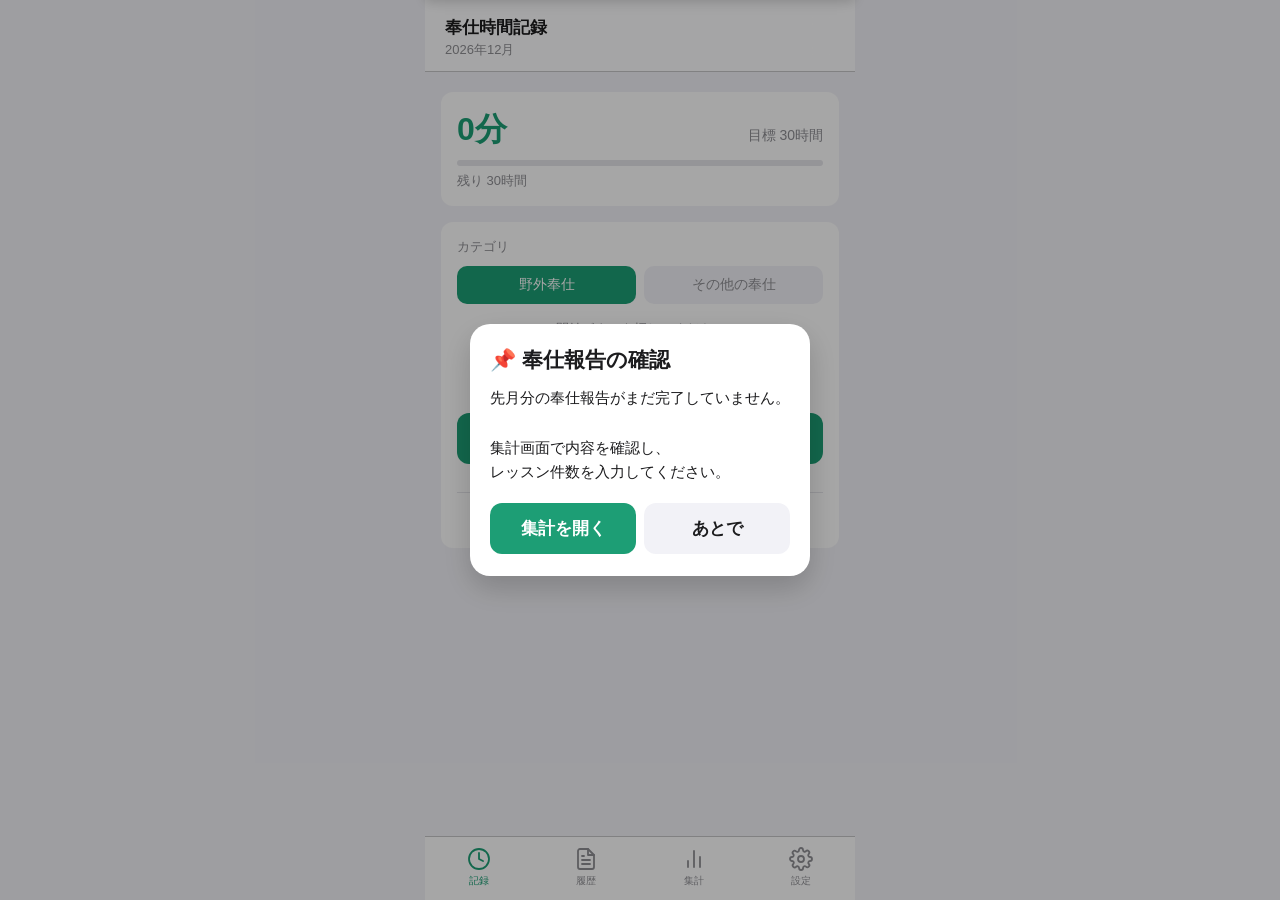
==== index.html @ 9f03d71b "起動画面が表示されるまでの遅延を削減 アプリ本体用の大きなCSSブロックが<head>内にあり、起動画面の描画前に パースがブロックされていた。このCSSブロックを#startup-screenの直後" ====
<!DOCTYPE html>
<html lang="ja">
<head>
<script>window.__vtStartupShownAt=Date.now();</script>
<meta charset="UTF-8">
<meta name="viewport" content="width=device-width, initial-scale=1.0, maximum-scale=1.0, user-scalable=no">
<meta name="apple-mobile-web-app-capable" content="yes">
<meta name="apple-mobile-web-app-status-bar-style" content="default">
<meta name="apple-mobile-web-app-title" content="奉仕記録">
<meta name="theme-color" content="#f2f2f7">
<style>
html,body{background:#f2f2f7}
#startup-screen{position:fixed;inset:0;z-index:10000;display:flex;flex-direction:column;align-items:center;justify-content:center;gap:18px;background:#f2f2f7;color:#1c1c1e;font-family:-apple-system,BlinkMacSystemFont,'Helvetica Neue',sans-serif;transition:opacity .16s ease}
#startup-screen .scene{width:180px}
#startup-screen svg{width:100%;height:auto;display:block;overflow:visible}
#startup-screen .ground-line{stroke:#c6c6c8;stroke-width:2;stroke-linecap:round;stroke-dasharray:5 11;animation:vt-ground-scroll .75s linear infinite}
@keyframes vt-ground-scroll{to{stroke-dashoffset:-16}}
#startup-screen .bob{animation:vt-bob .75s ease-in-out infinite;transform-origin:0 0}
@keyframes vt-bob{0%,100%{transform:translateY(0)}25%,75%{transform:translateY(-2.5px)}50%{transform:translateY(0)}}
#startup-screen .swing-a{animation:vt-swing-a .75s ease-in-out infinite;transform-origin:0 0}
#startup-screen .swing-b{animation:vt-swing-b .75s ease-in-out infinite;transform-origin:0 0}
@keyframes vt-swing-a{0%,100%{transform:rotate(-24deg)}50%{transform:rotate(24deg)}}
@keyframes vt-swing-b{0%,100%{transform:rotate(24deg)}50%{transform:rotate(-24deg)}}
#startup-screen .shadow{animation:vt-shadow-pulse .75s ease-in-out infinite;transform-origin:90px 138px}
@keyframes vt-shadow-pulse{0%,100%{opacity:.16;transform:scaleX(1)}50%{opacity:.1;transform:scaleX(.82)}}
#startup-screen .status{display:flex;align-items:baseline;gap:2px;font-size:13px;color:#8e8e93;letter-spacing:.02em}
#startup-screen .status .dot{animation:vt-dot-fade 1.2s ease-in-out infinite}
#startup-screen .status .dot:nth-child(2){animation-delay:.2s}
#startup-screen .status .dot:nth-child(3){animation-delay:.4s}
#startup-screen .status .dot:nth-child(4){animation-delay:.6s}
@keyframes vt-dot-fade{0%,60%,100%{opacity:.2}30%{opacity:1}}
body.app-ready #startup-screen{opacity:0;pointer-events:none}
@media (prefers-reduced-motion:reduce){#startup-screen .ground-line,#startup-screen .bob,#startup-screen .swing-a,#startup-screen .swing-b,#startup-screen .shadow,#startup-screen .status .dot{animation:none}}
</style>
<link rel="apple-touch-icon" sizes="180x180" href="/volunteer-tracker/apple-touch-icon-v2.png">
<link rel="manifest" href="manifest.json">
<title>奉仕時間記録</title>
</head>
<body>
<div id="startup-screen" role="status" aria-live="polite" aria-label="読み込み中">
  <div class="scene">
    <svg viewBox="0 0 260 150">
      <line class="ground-line" x1="4" y1="138" x2="256" y2="138"></line>
      <g transform="translate(196,138)">
        <rect x="-24" y="-37" width="48" height="37" fill="#e4ded0" rx="2"></rect>
        <polygon points="-30,-37 0,-62 30,-37" fill="#b5573a"></polygon>
        <rect x="-6" y="-18" width="12" height="18" fill="#1D9E75" rx="1.5"></rect>
        <rect x="-16" y="-30" width="9" height="9" fill="#f2f2f7" rx="1"></rect>
        <rect x="7" y="-30" width="9" height="9" fill="#f2f2f7" rx="1"></rect>
      </g>
      <ellipse class="shadow" cx="90" cy="138" rx="20" ry="4" fill="#000"></ellipse>
      <g transform="translate(90,138)">
        <g class="bob">
          <g transform="translate(-7,-74)">
            <g class="swing-b">
              <rect x="-4" y="0" width="8" height="24" rx="4" fill="#1D9E75"></rect>
            </g>
          </g>
          <g transform="translate(1,-48)">
            <g class="swing-b">
              <rect x="-5" y="0" width="10" height="42" rx="4.5" fill="#3d4a5c"></rect>
              <ellipse cx="0" cy="42" rx="6.5" ry="3" fill="#22282f"></ellipse>
            </g>
          </g>
          <g transform="translate(-7,-48)">
            <g class="swing-a">
              <rect x="-5" y="0" width="10" height="42" rx="4.5" fill="#3d4a5c"></rect>
              <ellipse cx="0" cy="42" rx="6.5" ry="3" fill="#22282f"></ellipse>
            </g>
          </g>
          <rect x="-11" y="-78" width="22" height="30" rx="9" fill="#1D9E75"></rect>
          <circle cx="0" cy="-96" r="13" fill="#f0b189"></circle>
          <path d="M-13,-98 Q-13,-112 0,-112 Q13,-112 13,-98 L13,-93 Q0,-101 -13,-93 Z" fill="#3a2c22"></path>
          <circle cx="-4.5" cy="-95" r="1.4" fill="#3a2c22"></circle>
          <circle cx="4.5" cy="-95" r="1.4" fill="#3a2c22"></circle>
          <path d="M-4,-89 Q0,-86 4,-89" stroke="#3a2c22" stroke-width="1.3" fill="none" stroke-linecap="round"></path>
          <g transform="translate(7,-74)">
            <g class="swing-a">
              <rect x="-4" y="0" width="8" height="24" rx="4" fill="#f0b189"></rect>
            </g>
          </g>
        </g>
      </g>
    </svg>
  </div>
  <div class="status">Loading<span class="dot">.</span><span class="dot">.</span><span class="dot">.</span></div>
</div>
<style>
* { box-sizing: border-box; margin: 0; padding: 0; -webkit-tap-highlight-color: transparent; }
body { font-family: -apple-system, BlinkMacSystemFont, 'Helvetica Neue', sans-serif; background: #f2f2f7; color: #1c1c1e; min-height: 100vh; }
button, .tab { -webkit-user-select: none; user-select: none; touch-action: manipulation; }
.app { max-width: 430px; margin: 0 auto; padding: 0 0 calc(74px + env(safe-area-inset-bottom)) 0; }
.tab-bar { position: fixed; bottom: 0; left: 50%; transform: translateX(-50%); width: 100%; max-width: 430px; background: rgba(255,255,255,0.92); backdrop-filter: blur(20px); -webkit-backdrop-filter: blur(20px); border-top: 0.5px solid #c6c6c8; display: flex; z-index: 100; padding-bottom: max(env(safe-area-inset-bottom), 8px); }
.tab { flex: 1; display: flex; flex-direction: column; align-items: center; padding: 10px 0 4px; font-size: 10px; color: #8e8e93; cursor: pointer; gap: 3px; transition: transform 0.08s ease, opacity 0.08s ease; }
.tab.active { color: #1D9E75; }
.tab svg { width: 24px; height: 24px; }
.header { background: rgba(255,255,255,0.92); backdrop-filter: blur(20px); -webkit-backdrop-filter: blur(20px); padding: 16px 20px 12px; border-bottom: 0.5px solid #c6c6c8; position: sticky; top: 0; z-index: 50; }
.header-title { font-size: 17px; font-weight: 600; }
.header-sub { font-size: 13px; color: #8e8e93; margin-top: 2px; }
.section { padding: 20px 16px 0; }
.card { background: #fff; border-radius: 12px; overflow: hidden; margin-bottom: 16px; }
.progress-wrap { padding: 16px; }
.progress-nums { display: flex; justify-content: space-between; align-items: baseline; margin-bottom: 8px; }
.progress-main { font-size: 32px; font-weight: 600; color: #1D9E75; }
.progress-goal { font-size: 14px; color: #8e8e93; }
.progress-bar { height: 6px; background: #e5e5ea; border-radius: 3px; overflow: hidden; }
.progress-fill { height: 100%; background: #1D9E75; border-radius: 3px; transition: width 0.4s ease; }
.progress-remain { font-size: 13px; color: #8e8e93; margin-top: 6px; }
.cat-row { display: flex; gap: 8px; padding: 0 16px 16px; }
.cat-btn { flex: 1; padding: 10px 8px; border-radius: 10px; border: none; font-size: 14px; font-weight: 500; cursor: pointer; transition: transform 0.08s ease, filter 0.08s ease, opacity 0.08s ease, background-color 0.12s ease; background: #f2f2f7; color: #8e8e93; }
.cat-btn.active { background: #1D9E75; color: #fff; }
.timer-area { padding: 8px 16px 16px; text-align: center; }
.timer-label { font-size: 13px; color: #8e8e93; margin-bottom: 4px; min-height: 18px; }
.timer-display { font-size: 48px; font-weight: 200; letter-spacing: 2px; color: #1c1c1e; margin-bottom: 16px; font-variant-numeric: tabular-nums; }
.timer-display.running { color: #1D9E75; }
.btn-primary { width: 100%; padding: 14px; border-radius: 12px; border: none; font-size: 17px; font-weight: 600; cursor: pointer; transition: transform 0.08s ease, filter 0.08s ease, opacity 0.08s ease, background-color 0.12s ease; }
.btn-green { background: #1D9E75; color: #fff; }
.btn-green:active { background: #158a63; }
.btn-red { background: #ff3b30; color: #fff; }
.btn-red:active { background: #d93025; }
.btn-gray { background: #f2f2f7; color: #1c1c1e; }
.btn-gray:active { background: #e5e5ea; }
.btn-link { background: none; border: none; font-size: 15px; color: #1D9E75; cursor: pointer; padding: 10px 0; display: block; width: 100%; text-align: center; transition: transform 0.08s ease, opacity 0.08s ease; }
.btn-link.muted { color: #8e8e93; }
.divider { display: flex; align-items: center; gap: 10px; padding: 4px 0 8px; }
.divider-line { flex: 1; height: 0.5px; background: #e5e5ea; }
.divider-text { font-size: 12px; color: #c7c7cc; }
.manual-area { padding: 0 16px 16px; }
.input-row { display: flex; align-items: center; gap: 10px; margin-bottom: 12px; }
.input-row label { font-size: 15px; color: #8e8e93; width: 38px; flex-shrink: 0; }
.input-row input { flex: 1; font-size: 16px; padding: 10px 12px; border: 0.5px solid #c6c6c8; border-radius: 10px; background: #fff; color: #1c1c1e; -webkit-appearance: none; }
.input-row input:focus { outline: none; border-color: #1D9E75; }
.deduct-title { font-size: 13px; color: #8e8e93; margin-bottom: 10px; }
.deduct-row { display: flex; gap: 8px; align-items: center; margin-bottom: 8px; }
.deduct-row input { flex: 1; font-size: 15px; padding: 8px 10px; border: 0.5px solid #c6c6c8; border-radius: 10px; background: #fff; color: #1c1c1e; -webkit-appearance: none; }
.deduct-row input:focus { outline: none; border-color: #1D9E75; }
.deduct-sep { font-size: 13px; color: #c7c7cc; }
.deduct-del { width: 28px; height: 28px; border-radius: 50%; background: #ff3b30; border: none; color: #fff; font-size: 16px; cursor: pointer; display: flex; align-items: center; justify-content: center; flex-shrink: 0; transition: transform 0.08s ease, filter 0.08s ease, opacity 0.08s ease; }
.btn-add-deduct { background: none; border: none; font-size: 15px; color: #1D9E75; cursor: pointer; padding: 6px 0 12px; display: block; transition: transform 0.08s ease, opacity 0.08s ease; }
.log-item { padding: 12px 16px; border-bottom: 0.5px solid #f2f2f7; display: flex; align-items: center; justify-content: space-between; }
.log-item:last-child { border-bottom: none; }
.log-left { min-width: 0; padding-right: 10px; }
.log-date-str { font-size: 15px; font-weight: 500; }
.log-time-str { font-size: 13px; color: #8e8e93; margin-top: 2px; }
.log-right { text-align: right; flex-shrink: 0; }
.log-hours { font-size: 20px; font-weight: 600; color: #1c1c1e; }
.badge { display: inline-block; font-size: 11px; padding: 2px 8px; border-radius: 6px; margin-bottom: 4px; }
.badge-main { background: #d1f0e7; color: #0f6e56; }
.badge-other { background: #fef0cc; color: #854f0b; }
.badge-manual { background: #f2f2f7; color: #8e8e93; margin-left: 4px; }
.badge-edited { background: #e8f1ff; color: #1d4f91; margin-left: 4px; }
.log-actions { margin-top: 8px; }
.log-edit-btn { border: none; background: #f2f2f7; color: #1D9E75; border-radius: 8px; padding: 6px 10px; font-size: 13px; font-weight: 500; cursor: pointer; transition: transform 0.08s ease, filter 0.08s ease, opacity 0.08s ease, background-color 0.12s ease; }
.log-edit-btn:active { background: #e5e5ea; }
.log-item.editing { background: #f3fbf8; }
.edit-card { overflow: visible; }
.edit-title { padding: 16px 16px 4px; font-size: 17px; font-weight: 600; }
.edit-sub { padding: 0 16px 12px; font-size: 13px; color: #8e8e93; }
.edit-area { padding: 0 16px 16px; }
.edit-row { display: flex; align-items: center; gap: 10px; margin-bottom: 12px; }
.edit-row label { font-size: 15px; color: #8e8e93; width: 70px; flex-shrink: 0; }
.edit-row input { flex: 1; font-size: 16px; padding: 10px 12px; border: 0.5px solid #c6c6c8; border-radius: 10px; background: #fff; color: #1c1c1e; -webkit-appearance: none; }
.edit-row input:focus { outline: none; border-color: #1D9E75; }
.edit-cat-row { display: flex; gap: 8px; margin-bottom: 12px; }
.edit-cat-btn { flex: 1; padding: 10px 8px; border-radius: 10px; border: none; font-size: 14px; font-weight: 500; cursor: pointer; transition: transform 0.08s ease, filter 0.08s ease, opacity 0.08s ease, background-color 0.12s ease; background: #f2f2f7; color: #8e8e93; }
.edit-cat-btn.active { background: #1D9E75; color: #fff; }
.edit-actions { display: flex; gap: 8px; margin-top: 4px; }
.edit-actions .btn-primary { flex: 1; }
.edit-delete { background: none; border: none; color: #ff3b30; font-size: 15px; padding: 12px 0 0; width: 100%; cursor: pointer; transition: transform 0.08s ease, opacity 0.08s ease; }
.summary-big { padding: 16px; }
.summary-label { font-size: 13px; color: #8e8e93; margin-bottom: 4px; }
.summary-num { font-size: 40px; font-weight: 600; color: #1D9E75; }
.summary-row { padding: 12px 16px; display: flex; justify-content: space-between; align-items: center; border-bottom: 0.5px solid #f2f2f7; }
.summary-row:last-child { border-bottom: none; }
.summary-row-label { font-size: 15px; }
.summary-row-val { font-size: 15px; font-weight: 500; }
.summary-remain { font-size: 13px; color: #8e8e93; padding: 12px 16px; }
.annual-summary-card { overflow: visible; }
.annual-summary-head { display:flex; align-items:flex-start; justify-content:space-between; gap:12px; padding:16px 16px 10px; border-bottom:0.5px solid #f2f2f7; }
.annual-fiscal-label { font-size:13px; color:#8e8e93; line-height:1.35; margin-top:3px; }
.annual-goal-small { font-size:13px; color:#8e8e93; white-space:nowrap; padding-top:2px; }
.annual-total-row { padding:12px 16px 8px; display:flex; justify-content:space-between; align-items:center; }
.annual-progress-bar { margin:0 16px 0; }
.annual-goal-input { width:92px; }
.lesson-input { width:86px; font-size:16px; padding:6px 10px; border:.5px solid #c6c6c8; border-radius:8px; text-align:right; color:#1c1c1e; background:#fff; }
.report-card-title { padding:16px 16px 4px; font-size:18px; font-weight:700; }
.report-card-sub { padding:0 16px 12px; font-size:13px; color:#8e8e93; line-height:1.45; white-space:pre-line; }
.report-status { padding:12px 16px; font-size:13px; color:#8e8e93; border-top:.5px solid #f2f2f7; }
.setting-row { padding: 12px 16px; display: flex; align-items: center; justify-content: space-between; border-bottom: 0.5px solid #f2f2f7; }
.setting-row:last-child { border-bottom: none; }
.setting-label { font-size: 16px; }
.setting-input { width: 80px; font-size: 16px; padding: 6px 10px; border: 0.5px solid #c6c6c8; border-radius: 8px; text-align: right; color: #1c1c1e; background: #fff; }
.setting-unit { font-size: 15px; color: #8e8e93; margin-left: 6px; }
.setting-save { background: #1D9E75; color: #fff; border: none; border-radius: 8px; padding: 7px 16px; font-size: 15px; font-weight: 500; cursor: pointer; transition: transform 0.08s ease, filter 0.08s ease, opacity 0.08s ease; }
.setting-desc { font-size: 12px; color: #8e8e93; margin-top: 3px; line-height: 1.35; max-width: 230px; }
.setting-value { font-size: 15px; color: #8e8e93; }
.section-header { font-size: 13px; color: #8e8e93; padding: 16px 16px 6px; text-transform: uppercase; letter-spacing: 0.5px; }
.empty { padding: 32px 16px; text-align: center; font-size: 15px; color: #c7c7cc; }
.month-nav { display:flex; align-items:center; justify-content:space-between; gap:10px; margin:16px 16px 0; }
.month-nav-btn { width:44px; height:36px; border:none; border-radius:10px; background:#fff; color:#1D9E75; font-size:24px; line-height:1; cursor:pointer; transition:transform .08s ease, filter .08s ease, opacity .08s ease; }
.month-nav-label { flex:1; text-align:center; font-size:17px; font-weight:600; color:#1c1c1e; }
.fiscal-label { margin:10px 16px 0; font-size:13px; color:#8e8e93; text-align:center; }
.live-start-edit, .live-end-edit { display: none; margin: 12px 16px 0; padding: 12px; background: #f2f2f7; border-radius: 12px; text-align: left; }
.live-start-edit.show, .live-end-edit.show { display: block; }
.live-start-label, .live-end-label { font-size: 13px; color: #8e8e93; margin-bottom: 8px; }
.live-start-row, .live-end-row { display: flex; gap: 8px; align-items: center; }
.live-start-row input, .live-end-row input { flex: 1; font-size: 16px; padding: 10px 12px; border: 0.5px solid #c6c6c8; border-radius: 10px; background: #fff; color: #1c1c1e; -webkit-appearance: none; }
.live-start-row input:focus, .live-end-row input:focus { outline: none; border-color: #1D9E75; }
.live-start-row button, .live-end-row button { border: none; background: #1D9E75; color: #fff; border-radius: 10px; padding: 10px 12px; font-size: 14px; font-weight: 600; cursor: pointer; white-space: nowrap; }
.toast { position: fixed; bottom: 90px; left: 50%; transform: translateX(-50%); background: rgba(0,0,0,0.75); color: #fff; padding: 10px 20px; border-radius: 20px; font-size: 14px; opacity: 0; transition: opacity 0.25s; pointer-events: none; white-space: nowrap; z-index: 200; }
.toast.show { opacity: 1; }
.is-pressing { transform: scale(0.97); filter: brightness(0.94); opacity: 0.82; }
.btn-primary.is-pressing { transform: scale(0.985); filter: brightness(0.9); opacity: 1; }
.tab.is-pressing { transform: translateY(1px) scale(0.96); filter: none; opacity: 0.65; }
.btn-link.is-pressing, .btn-add-deduct.is-pressing { transform: scale(0.98); filter: none; opacity: 0.55; }
.notice-overlay{position:fixed;inset:0;background:rgba(0,0,0,.35);display:none;align-items:center;justify-content:center;z-index:450;padding:24px}
.notice-overlay.show{display:flex;animation:goalFade .2s ease}
.notice-card{background:#fff;border-radius:20px;padding:22px 20px;max-width:340px;width:100%;box-shadow:0 12px 30px rgba(0,0,0,.18)}
.notice-title{font-size:21px;font-weight:700;margin-bottom:12px}
.notice-msg{font-size:15px;line-height:1.65;color:#1c1c1e;margin-bottom:18px;white-space:pre-line}
.notice-actions{display:flex;gap:8px}.notice-actions button{flex:1}
.goal-overlay{position:fixed;inset:0;background:rgba(0,0,0,.35);display:none;align-items:center;justify-content:center;z-index:500;padding:24px}
.goal-overlay.show{display:flex;animation:goalFade .25s ease}
.goal-card{background:#fff;border-radius:20px;padding:28px 24px;text-align:center;max-width:320px;width:100%;box-shadow:0 12px 30px rgba(0,0,0,.18);animation:goalPop .35s ease}
.goal-title{font-size:28px;font-weight:700;margin-bottom:12px}.goal-msg{font-size:18px;line-height:1.6}
@keyframes goalFade{from{opacity:0}to{opacity:1}}@keyframes goalPop{0%{transform:scale(.9)}70%{transform:scale(1.03)}100%{transform:scale(1)}}
.update-banner{position:fixed;top:0;left:50%;width:100%;max-width:430px;transform:translateX(-50%) translateY(-100%);display:flex;align-items:center;justify-content:space-between;gap:12px;background:#1c1c1e;color:#fff;padding:12px 16px;padding-top:calc(12px + env(safe-area-inset-top));z-index:600;box-shadow:0 2px 12px rgba(0,0,0,.18);transition:transform .2s ease}
.update-banner.show{transform:translateX(-50%) translateY(0)}
.update-banner span{font-size:14px}
.update-banner .update-actions{display:flex;gap:8px;flex-shrink:0}
.update-banner button{border:none;border-radius:8px;padding:8px 14px;font-size:13px;font-weight:600;cursor:pointer}
.update-banner .update-apply{background:#1D9E75;color:#fff}
.update-banner .update-dismiss{background:rgba(255,255,255,.15);color:#fff}
</style>
<div class="app">
  <div id="view-record">
    <div class="header">
      <div class="header-title">奉仕時間記録</div>
      <div class="header-sub" id="header-month"></div>
    </div>
    <div class="section">
      <div class="card">
        <div class="progress-wrap">
          <div class="progress-nums">
            <div class="progress-main" id="total-display">0分</div>
            <div class="progress-goal" id="goal-label">目標 30時間</div>
          </div>
          <div class="progress-bar"><div class="progress-fill" id="progress-fill" style="width:0%"></div></div>
          <div class="progress-remain" id="progress-remain">残り 30時間</div>
        </div>
      </div>
      <div class="card">
        <div style="padding:16px 16px 8px">
          <div style="font-size:13px;color:#8e8e93;margin-bottom:10px">カテゴリ</div>
          <div class="cat-row" style="padding:0;margin-bottom:0">
            <button class="cat-btn active" id="btn-main" onclick="selectCat('main')">野外奉仕</button>
            <button class="cat-btn" id="btn-other" onclick="selectCat('other')">その他の奉仕</button>
          </div>
        </div>
        <div id="timer-section">
          <div class="timer-area">
            <div class="timer-label" id="timer-label">開始ボタンを押してください</div>
            <div class="timer-display" id="timer-display">00:00:00</div>
            <button class="btn-primary btn-green" id="start-btn" onclick="toggleTimer()">開始</button>
            <div class="live-start-edit" id="live-start-edit">
              <div class="live-start-label">開始時刻を修正</div>
              <div class="live-start-row">
                <input type="time" id="live-start-time">
                <button type="button" onclick="applyLiveStartTime()">反映</button>
              </div>
            </div>
          </div>
          <div style="padding:0 16px">
            <div class="divider"><div class="divider-line"></div><div class="divider-text">または</div><div class="divider-line"></div></div>
            <button class="btn-link" onclick="showManual()">時刻を手動で入力する</button>
          </div>
        </div>
        <div id="manual-section" style="display:none">
          <div class="manual-area">
            <div class="input-row"><label>日付</label><input type="date" id="manual-date"></div>
            <div class="input-row"><label>開始</label><input type="time" id="manual-start"></div>
            <div class="input-row"><label>終了</label><input type="time" id="manual-end"></div>
            <button class="btn-primary btn-green" onclick="submitManual()">次へ</button>
            <button class="btn-link muted" onclick="hideManual()">タイマーに戻る</button>
          </div>
        </div>
      </div>
      <div class="card" id="deduct-card" style="display:none">
        <div class="live-end-edit" id="live-end-edit">
          <div class="live-end-label">終了時刻を修正</div>
          <div class="live-end-row">
            <input type="time" id="live-end-time">
            <button type="button" onclick="applyLiveEndTime()">反映</button>
          </div>
        </div>
        <div style="padding:16px 16px 4px">
          <div class="deduct-title">中断時間を差し引く（任意）</div>
          <div id="deduct-list"></div>
          <button class="btn-add-deduct" onclick="addDeductRow()">＋ 中断時間を追加</button>
        </div>
        <div style="padding:0 16px 16px">
          <button class="btn-primary btn-gray" onclick="confirmSession()">記録を確定する</button>
        </div>
      </div>
    </div>
  </div>

  <div id="view-log" style="display:none">
    <div class="header"><div class="header-title" id="log-title">履歴</div></div>
    <div class="month-nav">
      <button class="month-nav-btn" onclick="changeSelectedMonth(-1)">‹</button>
      <div class="month-nav-label" id="log-month-label">-</div>
      <button class="month-nav-btn" onclick="changeSelectedMonth(1)">›</button>
    </div>
    <div class="fiscal-label" id="log-fiscal-label">-</div>
    <div class="card" style="margin:16px">
      <div id="log-list"><div class="empty">記録がまだありません</div></div>
    </div>
    <div class="card edit-card" id="edit-card" style="display:none;margin:16px">
      <div class="edit-title">記録を編集</div>
      <div class="edit-sub" id="edit-sub">選択した記録を修正します</div>
      <div class="edit-area">
        <div class="edit-cat-row">
          <button class="edit-cat-btn active" id="edit-cat-main" onclick="selectEditCat('main')">野外奉仕</button>
          <button class="edit-cat-btn" id="edit-cat-other" onclick="selectEditCat('other')">その他の奉仕</button>
        </div>
        <div class="edit-row"><label>日付</label><input type="date" id="edit-date"></div>
        <div class="edit-row"><label>開始</label><input type="time" id="edit-start"></div>
        <div class="edit-row"><label>終了</label><input type="time" id="edit-end"></div>
        <div class="edit-row"><label>中断</label><input type="number" id="edit-deduct" min="0" step="1" inputmode="numeric"><span class="setting-unit">分</span></div>
        <div class="edit-actions">
          <button class="btn-primary btn-green" onclick="saveEditSession()">保存</button>
          <button class="btn-primary btn-gray" onclick="cancelEditSession()">キャンセル</button>
        </div>
        <button class="edit-delete" onclick="deleteEditSession()">この記録を削除する</button>
      </div>
    </div>
  </div>

  <div id="view-summary" style="display:none">
    <div class="header"><div class="header-title" id="summary-title">集計</div></div>
    <div class="month-nav">
      <button class="month-nav-btn" onclick="changeSelectedMonth(-1)">‹</button>
      <div class="month-nav-label" id="summary-month-label">-</div>
      <button class="month-nav-btn" onclick="changeSelectedMonth(1)">›</button>
    </div>
    <div class="fiscal-label" id="summary-fiscal-label">-</div>
    <div style="margin:16px">
      <div class="card">
        <div class="summary-big">
          <div class="summary-label">合計時間</div>
          <div class="summary-num" id="sum-total">0分</div>
        </div>
        <div class="summary-row"><span class="summary-row-label">野外奉仕</span><span class="summary-row-val" id="sum-main">0分</span></div>
        <div class="summary-row"><span class="summary-row-label">その他の奉仕</span><span class="summary-row-val" id="sum-other">0分</span></div>
        <div class="summary-row"><span class="summary-row-label">レッスン</span><span class="summary-row-val"><input type="number" class="lesson-input" id="lesson-input" min="0" step="1" inputmode="numeric" onchange="saveLessonCount()"> 件</span></div>
        <div class="summary-remain" id="sum-remain">目標まで残り 30時間</div>
      </div>
      <div class="card annual-summary-card">
        <div class="annual-summary-head">
          <div>
            <div class="summary-label">年度目標</div>
            <div class="annual-fiscal-label" id="annual-fiscal-label">-</div>
          </div>
          <div class="annual-goal-small" id="annual-goal-label">目標 600時間</div>
        </div>
        <div class="annual-total-row">
          <span class="summary-row-label">年度合計</span>
          <span class="summary-row-val" id="annual-total">0分</span>
        </div>
        <div class="progress-bar annual-progress-bar"><div class="progress-fill" id="annual-progress-fill" style="width:0%"></div></div>
        <div class="summary-remain" id="annual-remain">年度目標まで残り 600時間</div>
      </div>
      <div class="card">
        <div class="report-card-title" id="report-title">奉仕報告</div>
        <div class="report-card-sub" id="report-summary-text">月別の奉仕報告を確認できます。</div>
        <div style="padding:0 16px 16px"><button class="btn-primary btn-green" id="report-done-btn" onclick="markReportDone()">報告済みにする</button></div>
        <div class="report-status" id="report-status">未報告</div>
      </div>
    </div>
  </div>

  <div id="view-settings" style="display:none">
    <div class="header"><div class="header-title">設定</div></div>
    <div style="margin:16px">
      <div class="section-header">月次目標</div>
      <div class="card">
        <div class="setting-row">
          <span class="setting-label">目標時間</span>
          <div style="display:flex;align-items:center">
            <input type="number" class="setting-input" id="goal-input" value="30" min="1" max="999">
            <span class="setting-unit">時間</span>
            <button class="setting-save" onclick="saveGoal()" style="margin-left:10px">保存</button>
          </div>
        </div>
      </div>
      <div style="font-size:13px;color:#8e8e93;padding:8px 4px">毎月この値がデフォルト目標として適用されます。</div>
      <div class="section-header">年次目標</div>
      <div class="card">
        <div class="setting-row">
          <span class="setting-label">年度目標時間</span>
          <div style="display:flex;align-items:center">
            <input type="number" class="setting-input annual-goal-input" id="annual-goal-input" value="600" min="1" max="9999">
            <span class="setting-unit">時間</span>
            <button class="setting-save" onclick="saveAnnualGoal()" style="margin-left:10px">保存</button>
          </div>
        </div>
      </div>
      <div style="font-size:13px;color:#8e8e93;padding:8px 4px">9月〜翌8月の年度目標として適用されます。</div>
      <div class="section-header">バックアップ</div>
      <div class="card">
        <div class="setting-row">
          <div><div class="setting-label">バックアップを書き出す</div><div class="setting-desc">記録・月次目標・年次目標をJSONファイルに保存します。</div></div>
          <button class="setting-save" onclick="exportBackup()">書き出し</button>
        </div>
        <div class="setting-row">
          <div><div class="setting-label">バックアップを読み込む</div><div class="setting-desc">機種変更時などにJSONファイルから復元します。</div></div>
          <button class="setting-save" onclick="openImportBackup()">読み込み</button>
        </div>
      </div>
      <div style="font-size:13px;color:#8e8e93;padding:8px 4px">復元前には現在のデータを端末内に自動退避します。</div>
      <input type="file" id="backup-file-input" accept="application/json,.json" style="display:none" onchange="importBackupFile(event)">
      <div class="section-header">アプリ情報</div>
      <div class="card">
        <div class="setting-row"><span class="setting-label">現在のバージョン</span><span class="setting-value" id="app-version-label">-</span></div>
        <div class="setting-row">
          <div><div class="setting-label">最新版を読み込む</div><div class="setting-desc">GitHub Pages上の最新ファイルを再取得します。</div></div>
          <button class="setting-save" onclick="reloadLatestApp()">更新</button>
        </div>
      </div>
      <div style="font-size:13px;color:#8e8e93;padding:8px 4px">更新前にも現在のデータを端末内に自動退避します。</div>
    </div>
  </div>
</div>

<nav class="tab-bar">
  <div class="tab active" onclick="showTab('record')" id="tab-record"><svg viewBox="0 0 24 24" fill="none" stroke="currentColor" stroke-width="1.8" stroke-linecap="round" stroke-linejoin="round"><circle cx="12" cy="12" r="10"/><polyline points="12 6 12 12 16 14"/></svg>記録</div>
  <div class="tab" onclick="showTab('log')" id="tab-log"><svg viewBox="0 0 24 24" fill="none" stroke="currentColor" stroke-width="1.8" stroke-linecap="round" stroke-linejoin="round"><path d="M14 2H6a2 2 0 0 0-2 2v16a2 2 0 0 0 2 2h12a2 2 0 0 0 2-2V8z"/><polyline points="14 2 14 8 20 8"/><line x1="16" y1="13" x2="8" y2="13"/><line x1="16" y1="17" x2="8" y2="17"/><polyline points="10 9 9 9 8 9"/></svg>履歴</div>
  <div class="tab" onclick="showTab('summary')" id="tab-summary"><svg viewBox="0 0 24 24" fill="none" stroke="currentColor" stroke-width="1.8" stroke-linecap="round" stroke-linejoin="round"><line x1="18" y1="20" x2="18" y2="10"/><line x1="12" y1="20" x2="12" y2="4"/><line x1="6" y1="20" x2="6" y2="14"/></svg>集計</div>
  <div class="tab" onclick="showTab('settings')" id="tab-settings"><svg viewBox="0 0 24 24" fill="none" stroke="currentColor" stroke-width="1.8" stroke-linecap="round" stroke-linejoin="round"><circle cx="12" cy="12" r="3"/><path d="M19.4 15a1.65 1.65 0 0 0 .33 1.82l.06.06a2 2 0 0 1-2.83 2.83l-.06-.06a1.65 1.65 0 0 0-1.82-.33 1.65 1.65 0 0 0-1 1.51V21a2 2 0 0 1-4 0v-.09A1.65 1.65 0 0 0 9 19.4a1.65 1.65 0 0 0-1.82.33l-.06.06a2 2 0 0 1-2.83-2.83l.06-.06A1.65 1.65 0 0 0 4.68 15a1.65 1.65 0 0 0-1.51-1H3a2 2 0 0 1 0-4h.09A1.65 1.65 0 0 0 4.6 9a1.65 1.65 0 0 0-.33-1.82l-.06-.06a2 2 0 0 1 2.83-2.83l.06.06A1.65 1.65 0 0 0 9 4.68a1.65 1.65 0 0 0 1-1.51V3a2 2 0 0 1 4 0v.09a1.65 1.65 0 0 0 1 1.51 1.65 1.65 0 0 0 1.82-.33l.06-.06a2 2 0 0 1 2.83 2.83l-.06.06A1.65 1.65 0 0 0 19.4 9a1.65 1.65 0 0 0 1.51 1H21a2 2 0 0 1 0 4h-.09a1.65 1.65 0 0 0-1.51 1z"/></svg>設定</div>
</nav>

<div class="toast" id="toast"></div>
<div class="update-banner" id="update-banner" role="status" aria-live="polite">
  <span>新しいバージョンがあります</span>
  <div class="update-actions">
    <button type="button" class="update-apply" onclick="applyUpdateNow()">今すぐ更新</button>
    <button type="button" class="update-dismiss" onclick="dismissUpdateBanner()">あとで</button>
  </div>
</div>
<div class="notice-overlay" id="report-notice-overlay"><div class="notice-card"><div class="notice-title">📌 奉仕報告の確認</div><div class="notice-msg">先月分の奉仕報告がまだ完了していません。<br><br>集計画面で内容を確認し、<br>レッスン件数を入力してください。</div><div class="notice-actions"><button class="btn-primary btn-green" onclick="openPendingReport()">集計を開く</button><button class="btn-primary btn-gray" onclick="snoozeReportNotice()">あとで</button></div></div></div>
<div class="goal-overlay" id="goal-overlay" onclick="hideGoalBanner()"><div class="goal-card"><div class="goal-title">🎉目標達成！</div><div class="goal-msg">よく頑張りました！<br>あなたは忠実な良い奴隷です。</div></div></div>

<script src="js/app.js?v=20260726-3"></script>
<script>
(function(){
  var MIN_STARTUP_DISPLAY_MS = 1300;
  var elapsed = Date.now() - (window.__vtStartupShownAt || Date.now());
  var wait = Math.max(0, MIN_STARTUP_DISPLAY_MS - elapsed);
  setTimeout(function(){
    requestAnimationFrame(function(){ document.body.classList.add('app-ready'); });
  }, wait);
})();
</script>
</body>
</html>
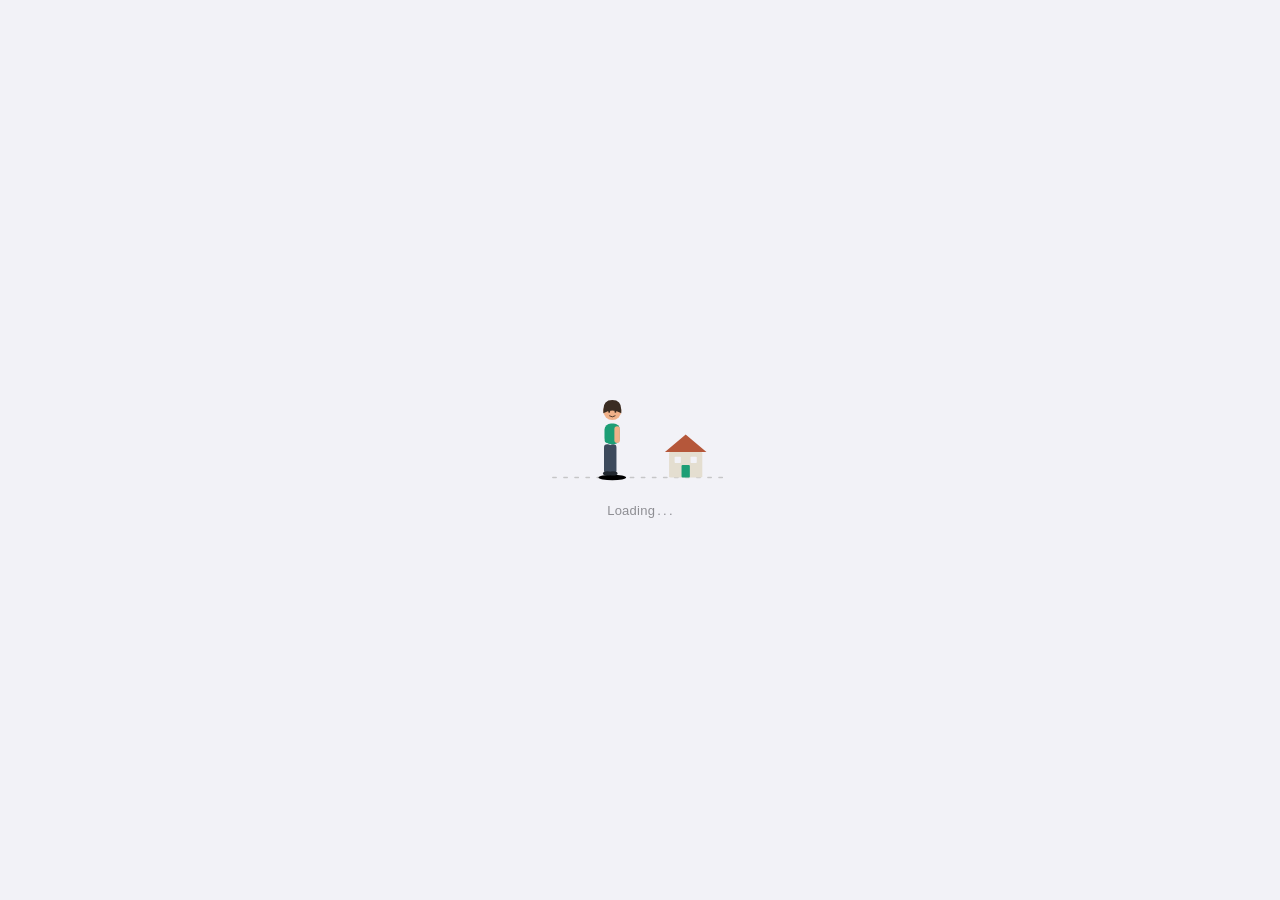
==== commit 05d6f4f1: "バージョンを 20260809-1 に同期 報告済み取り消し機能をService Workerキャッシュ経由で確実に配信するため、 index.html / app.js / sw.js のバージョン" ====
--- a/index.html
+++ b/index.html
@@ -374,7 +374,10 @@
       <div class="card">
         <div class="report-card-title" id="report-title">奉仕報告</div>
         <div class="report-card-sub" id="report-summary-text">月別の奉仕報告を確認できます。</div>
-        <div style="padding:0 16px 16px"><button class="btn-primary btn-green" id="report-done-btn" onclick="markReportDone()">報告済みにする</button></div>
+        <div style="padding:0 16px 16px">
+          <button class="btn-primary btn-green" id="report-done-btn" onclick="markReportDone()">報告済みにする</button>
+          <button class="btn-primary btn-gray" id="report-undo-btn" onclick="unmarkReportDone()" style="display:none;margin-top:8px">報告済みを取り消す</button>
+        </div>
         <div class="report-status" id="report-status">未報告</div>
       </div>
     </div>
@@ -451,7 +454,7 @@
 <div class="notice-overlay" id="report-notice-overlay"><div class="notice-card"><div class="notice-title">📌 奉仕報告の確認</div><div class="notice-msg">先月分の奉仕報告がまだ完了していません。<br><br>集計画面で内容を確認し、<br>レッスン件数を入力してください。</div><div class="notice-actions"><button class="btn-primary btn-green" onclick="openPendingReport()">集計を開く</button><button class="btn-primary btn-gray" onclick="snoozeReportNotice()">あとで</button></div></div></div>
 <div class="goal-overlay" id="goal-overlay" onclick="hideGoalBanner()"><div class="goal-card"><div class="goal-title">🎉目標達成！</div><div class="goal-msg">よく頑張りました！<br>あなたは忠実な良い奴隷です。</div></div></div>
 
-<script src="js/app.js?v=20260726-3"></script>
+<script src="js/app.js?v=20260809-1"></script>
 <script>
 (function(){
   var MIN_STARTUP_DISPLAY_MS = 1300;
